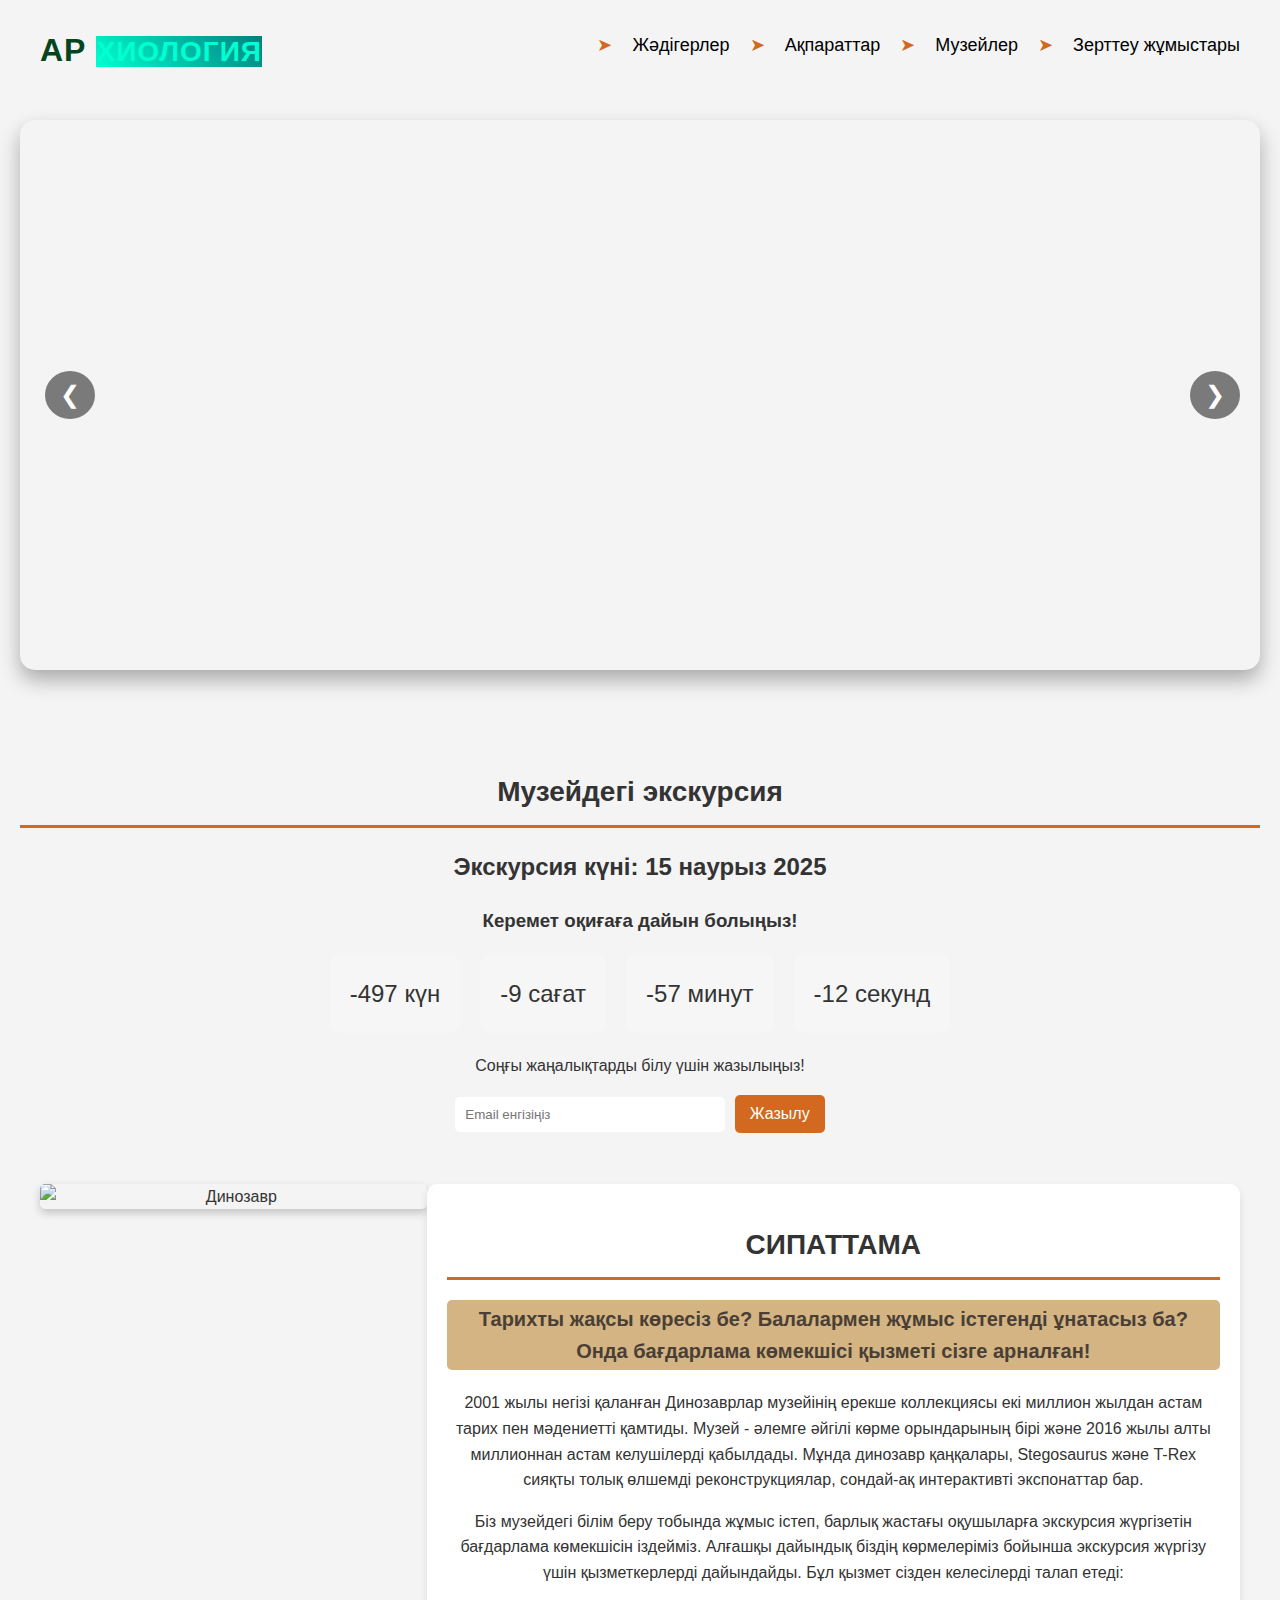
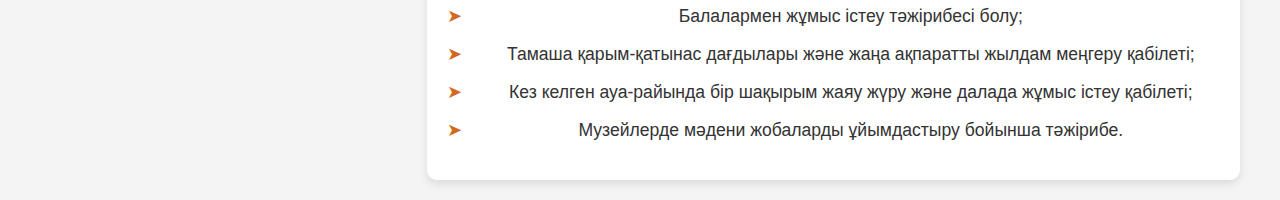
==== muzei.html @ bd17f63d "project js" ====
<!DOCTYPE html>
<html lang="en">
<head>
    <meta charset="UTF-8">
    <meta name="viewport" content="width=device-width, initial-scale=1.0">
    <title>Document</title>
    <link rel="stylesheet" href="css/muzei.css">
    <link rel="stylesheet" href="css/heologia.css">
</head>
<body>
    <header>
        <nav>
            <div class="logo"> </a> Ар <span><a class="hi" href="heologia.html">Хиология</a></span></div>
                       <ul class="nav-links">
                <li class="id"><a href="#">Жәдігерлер</a></li>
                <li class="id"><a href="#">Ақпараттар</a></li>
                <li class="id"><a href="muzei.html">Музейлер</a></li>
                <li class="id"><a href="search.html">Зерттеу жұмыстары</a></li>
            </ul>
        </nav>
    </header>
    <main>
    <div class="slider-container">
        <div class="slider">
            <div class="slide active" style="background-image: url('https://res.cloudinary.com/borghouts/image/fetch/c_fill,w_2000,h_800,q_65/https://dym4w1x0my2lx.cloudfront.net/karinimages/Fin-de-siecle-Museum-website.jpg');"></div>
            <div class="slide" style="background-image: url('https://images.unsplash.com/photo-1518998053901-5348d3961a04?fm=jpg&q=60&w=3000&ixlib=rb-4.0.3&ixid=M3wxMjA3fDB8MHxzZWFyY2h8Mnx8bXVzZXVtfGVufDB8fDB8fHww.jpg');"></div>
            <div class="slide" style="background-image: url('https://wallpapers.com/images/featured/museum-eibcgjqsiti7p69m.jpg');"></div>
            <div class="slide active" style="background-image: url('https://images.pexels.com/photos/2123337/pexels-photo-2123337.jpeg?cs=srgb&dl=pexels-andrew-2123337.jpg&fm=jpg');"></div>
            <div class="slide" style="background-image: url('https://wallpapercave.com/wp/wp2061107.jpg');"></div>
            <div class="slide" style="background-image: url('https://cosmo.org/wp-content/uploads/elementor/thumbs/flatpop230205_Cosmosphere_1298-qb9a430sl8vmhmi5o9c7hrlxmr1hsoxmtqxf0ukklc.jpg');"></div>
        </div>
        <button class="prev" onclick="prevSlide()">❮</button>
        <button class="next" onclick="nextSlide()">❯</button>
    </div>

    <div class="countdown-container">
        <h1>Музейдегі экскурсия</h1>
        <h2>Экскурсия күні: 15 наурыз 2025</h2>
        <h3>Керемет оқиғаға дайын болыңыз!</h3>
        <div class="countdown">
            <div><span id="days">00</span> күн</div>
            <div><span id="hours">00</span> сағат</div>
            <div><span id="minutes">00</span> минут</div>
            <div><span id="seconds">00</span> секунд</div>
        </div>
        <div class="subscribe">
            <p>Соңғы жаңалықтарды білу үшін жазылыңыз!</p>
            <input type="email" placeholder="Email енгізіңіз">
            <button>Жазылу</button>
        </div>
    </div><br><br>

    <section class="container">
        <div class="images">
            <img src="https://previews.123rf.com/images/ayaruta/ayaruta1902/ayaruta190200011/125603871-vector-height-wall-chart-decorated-with-cartoon-dinosaur-brontosaurus-or-diplodocus-with-tall.jpg" alt="Динозавр" class="image">
           
        </div>
        <div class="description">
            <h1>СИПАТТАМА</h1>
            <p class="highlight">
                Тарихты жақсы көресіз бе? Балалармен жұмыс істегенді ұнатасыз ба? Онда бағдарлама көмекшісі қызметі сізге арналған!
            </p>
            <p>
                2001 жылы негізі қаланған Динозаврлар музейінің ерекше коллекциясы екі миллион жылдан астам тарих пен мәдениетті қамтиды. 
                Музей - әлемге әйгілі көрме орындарының бірі және 2016 жылы алты миллионнан астам келушілерді қабылдады. 
                Мұнда динозавр қаңқалары, Stegosaurus және T-Rex сияқты толық өлшемді реконструкциялар, сондай-ақ интерактивті экспонаттар бар.
            </p>
            <p>
                Біз музейдегі білім беру тобында жұмыс істеп, барлық жастағы оқушыларға экскурсия жүргізетін бағдарлама көмекшісін іздейміз. 
                Алғашқы дайындық біздің көрмелеріміз бойынша экскурсия жүргізу үшін қызметкерлерді дайындайды. Бұл қызмет сізден келесілерді талап етеді:
            </p>
            <ul>
                <li>Балалармен жұмыс істеу тәжірибесі болу;</li>
                <li>Тамаша қарым-қатынас дағдылары және жаңа ақпаратты жылдам меңгеру қабілеті;</li>
                <li>Кез келген ауа-райында бір шақырым жаяу жүру және далада жұмыс істеу қабілеті;</li>
                <li>Музейлерде мәдени жобаларды ұйымдастыру бойынша тәжірибе.</li>
            </ul>
        </div>
    </section> 

</main>


    <script src="js/muzei.js"></script>
    
</body>
</html>
---- css/muzei.css ----
body{
    background-color: black;
}

.slider-container {
    position: relative;
    width: 100%;
    max-width: 15000px;
    height: 550px;
    margin: 50px auto;
    overflow: hidden;
    border-radius: 15px;
    box-shadow: 0px 10px 20px rgba(0, 0, 0, 0.3);
    margin-top: 100px;
}

.countdown-container {
    margin-top: 100px;
}
.countdown {
    display: flex;
    justify-content: center;
    gap: 20px;
}
.countdown div {
    background: rgba(255, 255, 255, 0.2);
    padding: 20px;
    border-radius: 10px;
    font-size: 24px;
}
.subscribe {
    margin-top: 20px;
}
input {
    padding: 10px;
    border: none;
    border-radius: 5px;
    width: 250px;
}
button {
    padding: 10px 20px;
    border: none;
    background: #8bc34a;
    color: white;
    border-radius: 5px;
    cursor: pointer;
}


.slider {
    display: flex;
    width: 100%;
    height: 100%;
}

.slide {
    flex: 0 0 100%;
    width: 100%;
    height: 100%;
    background-size: cover;
    background-position: center;
    transition: transform 0.5s ease-in-out;
}

.prev, .next {
    position: absolute;
    top: 50%;
    transform: translateY(-50%);
    background: rgba(0, 0, 0, 0.5);
    color: white;
    border: none;
    font-size: 24px;
    padding: 10px 15px;
    cursor: pointer;
    border-radius: 50%;
    transition: 0.3s;
}

.prev { left: 20px; }
.next { right: 20px; }

.prev:hover, .next:hover {
    background: rgba(0, 0, 0, 0.8);
}



body {
    font-family: 'Arial', sans-serif;
    line-height: 1.6;
    background-color: #f9f9f9;
    color: #333;
    margin: 0;
    padding: 20px;
}

.container {
    display: flex;
    max-width: 1200px;
    margin: 0 auto;
}

.images {
    flex: 1;
    display: flex;
    flex-direction: column;
    gap: 15px;
}

.image {
    width: 100%;
    border-radius: 5px;
    box-shadow: 0 4px 8px rgba(0, 0, 0, 0.2);
}

.description {
    flex: 2;
    background: #fff;
    padding: 20px;
    border-radius: 10px;
    box-shadow: 0 4px 8px rgba(0, 0, 0, 0.1);
}

h1 {
    font-size: 28px;
    color: #d2691e;
    border-bottom: 3px solid #d2691e;
    padding-bottom: 10px;
}

.highlight {
    font-size: 20px;
    font-weight: bold;
    color: #d2691e;
}

ul {
    list-style: none;
    padding: 0;
}

ul li {
    font-size: 18px;
    padding-left: 25px;
    position: relative;
}

ul li::before {
    content: "➤";
    position: absolute;
    left: 0;
    color: #d2691e;
}
---- css/heologia.css ----
body {
    font-family: 'Trajan Pro', serif;
    text-align: center;
    background-color: #f4f4f4;
}


header {
    background-color: #f4f4f4;
    padding: 15px 0;
    position: fixed;
    width: 100%;
    top: 0;
    left: 0;
    z-index: 1000;
    
   
}


nav {
    display: flex;
    justify-content: space-between;
    align-items: center;
    max-width: 1200px;
    margin: 0 auto;
    padding: 0 20px;
}

.nav-links {
    list-style: none;
    display: flex;
    gap: 20px;
}

.nav-links li {
    display: inline;
}

.nav-links li a {
    text-decoration: none;
    color: black;
    font-size: 18px;
    transition: color 0.3s ease;
}

.nav-links li a:hover {
    color: #FFD700;
}

ul {
    list-style: none;
    padding: 0;
}

ul li {
    font-size: 18px;
    padding-left: 25px;
    position: relative;
}

ul li::before {
    content: "➤";
    position: absolute;
    left: 0;
    color: #d2691e;
}




/* Логотип */
.logo {
    font-size: 32px;
    font-weight: bold;
    color: #064420;
    display: flex;
    align-items: center;
    gap: 10px;
    text-transform: uppercase;
    letter-spacing: 1px;
}

.logo span {
    color: #3b8c4d;
}

.logo span a {
    text-decoration: none;
    color: #00FFD1;
    font-weight: bold;
    font-size: 28px;
    background: linear-gradient(45deg, #00FFD1, #008080);
  
    
}

.logo span a:hover {
    background: linear-gradient(45deg, #FF1493, #FF4500);
    /* -webkit-background-clip: text;
    -webkit-text-fill-color: transparent; */
    text-shadow: 2px 2px 10px rgba(255, 20, 147, 0.6);
}

/* Батырма */
button {
    padding: 8px 15px;
    cursor: pointer;
    background-color: #d3b626;
    color: white;
    border: none;
    border-radius: 5px;
}

/* Негізгі бөлім */
.hero {
    display: flex;
    justify-content: space-between;
    align-items: center;
    padding: 60px 40px;
}

.hero-text {
    max-width: 50%;
}

.hero-text h1 {
    font-size: 48px;
    line-height: 1.2;
    margin-bottom: 20px;
}

.hero-text span {
    color: orange;
    font-weight: bold;
}

.hero-image img {
    width: 800px;
    border-radius: 20px;
    height: 300px;
}

/* Ерекше белгіленген мәтін */
.highlight {
    background-color: #d4b483;
    font-weight: bold;
    padding: 3px 5px;
    border-radius: 5px;
    color: #4a3f35;
}

/* Тізімдер */
ul {
    list-style: none;
    padding: 0;
}

ul li {
    background: url('https://img.icons8.com/ios-filled/20/9c6d38/scroll.png') no-repeat left center;
    padding-left: 35px;
    margin-bottom: 10px;
    font-size: 1.1em;
}

/* Карточкалар
#cards-container {
    display: flex;
    flex-wrap: wrap;
    gap: 20px;
    justify-content: center;
    margin-top: 30px;
}

.card {
    width: 250px;
    border: 1px solid #ccc;
    border-radius: 10px;
    box-shadow: 2px 2px 10px rgba(0, 0, 0, 0.1);
    padding: 15px;
    text-align: center;
    background-color: #fff;
}

.artifact-image {
    width: 100%;
    height: 150px;
    object-fit: cover;
    border-radius: 10px;
}


h3 {
    margin: 10px 0;
    font-size: 18px;
}

p {
    font-size: 14px;
    color: #555;
}


input {
    padding: 8px;
    width: 250px;
    margin-right: 5px;
}
 */


 body {
    font-family: Arial, sans-serif;
    background-color: #f4f4f4;
    margin: 0;
    padding: 20px;
    text-align: center;
}

h1 {
    color: #333;
}

#search-container {
    margin-bottom: 20px;
}

#search {
    padding: 10px;
    width: 300px;
    font-size: 16px;
    border: 1px solid #ccc;
    border-radius: 5px;
}

button {
    padding: 10px 15px;
    font-size: 16px;
    color: white;
    background-color:  chocolate;
    border: none;
    border-radius: 5px;
    cursor: pointer;
    margin-left: 5px;
}

button:hover {
    background-color: rgb(210, 174, 81);
}

#cards-container {
    display: flex;
    flex-wrap: wrap;
    justify-content: center;
    gap: 20px;
    margin-top: 20px;
}

.card {
    background: white;
    padding: 15px;
    border-radius: 10px;
    box-shadow: 0 0 10px rgba(0, 0, 0, 0.1);
    width: 250px;
    text-align: center;
}

.card img.artifact-image {
    width: 100%;
    height: 150px;
    object-fit: cover;
    border-radius: 5px;
}

.card h3 {
    margin: 10px 0;
    color: #333;
}

.card p {
    color: #666;
    font-size: 14px;
}
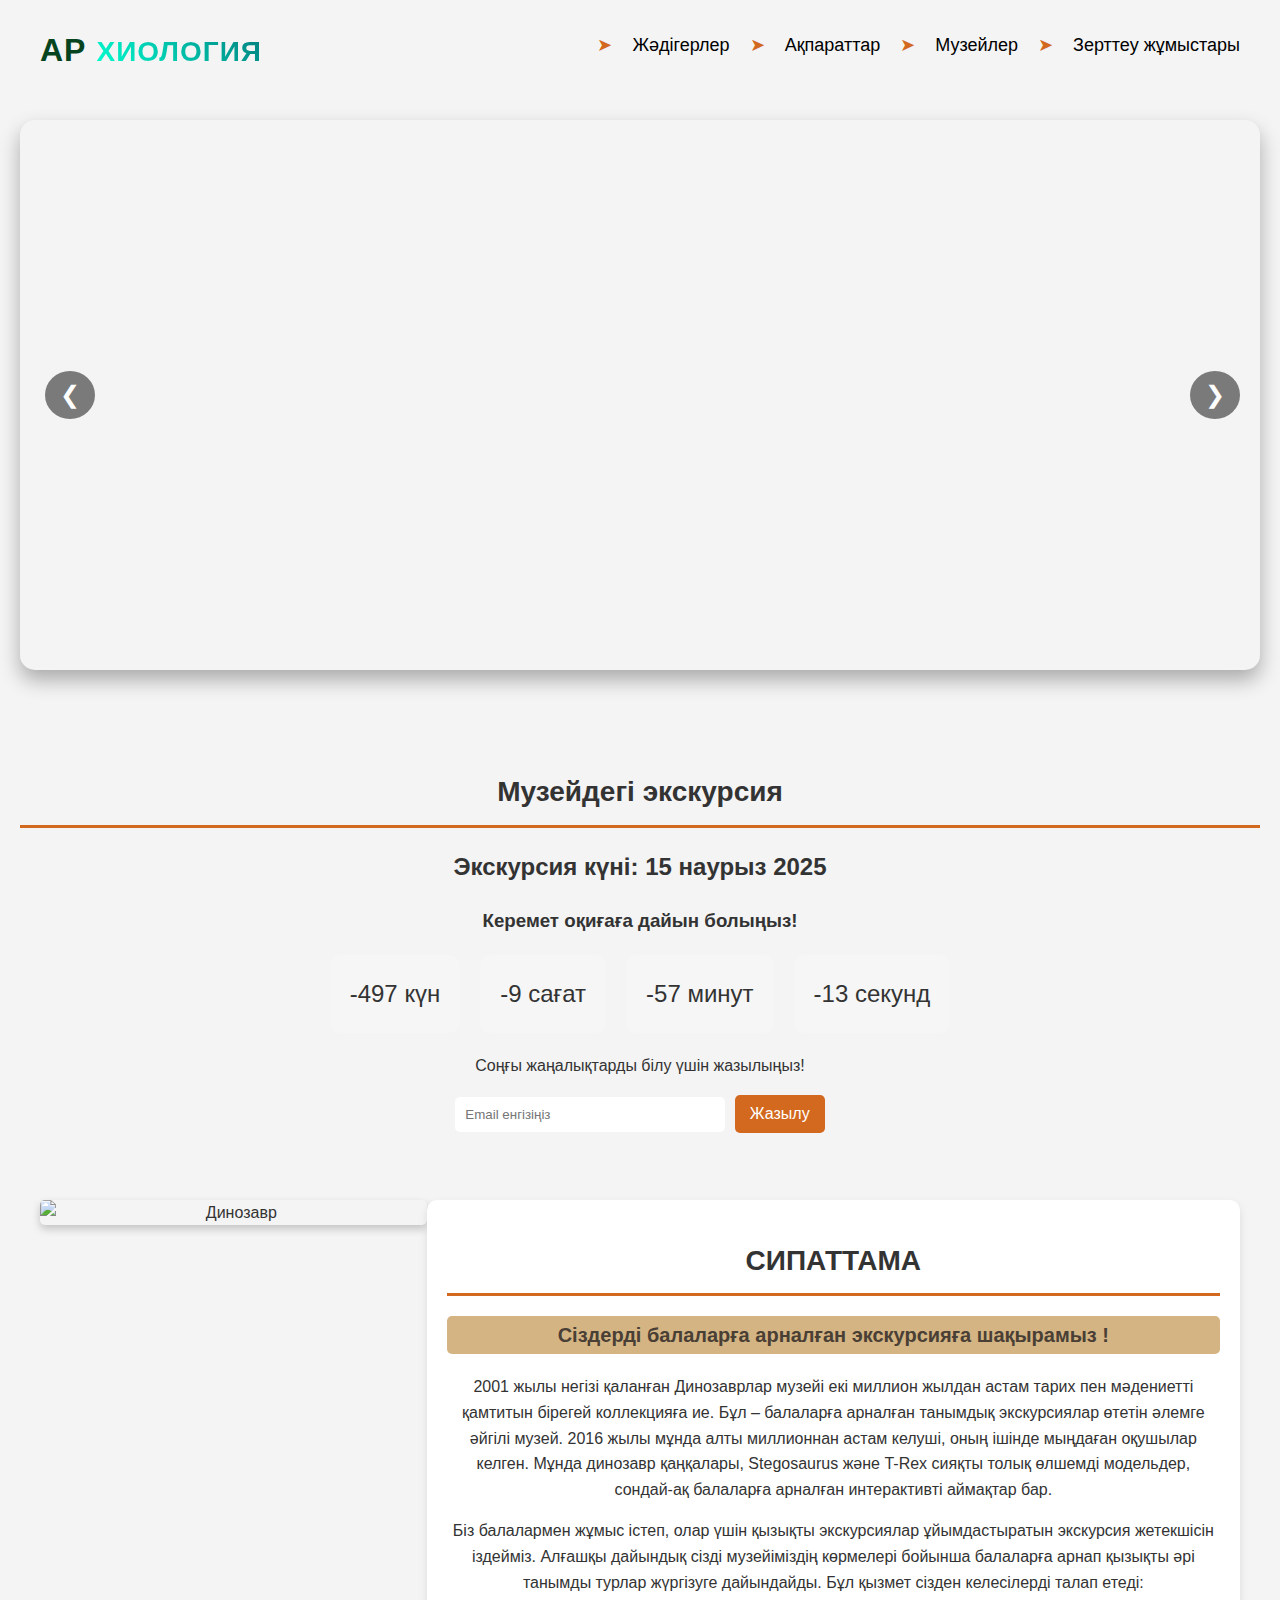
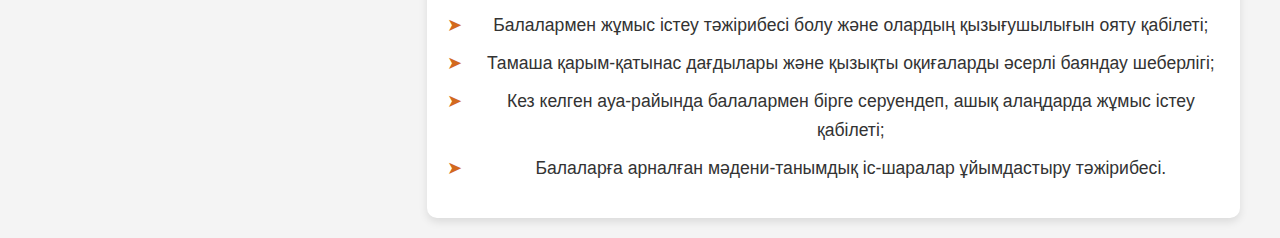
==== commit aed22202: "өзгертулер енгізілді" ====
--- a/muzei.html
+++ b/muzei.html
@@ -24,7 +24,7 @@
         <div class="slider">
             <div class="slide active" style="background-image: url('https://res.cloudinary.com/borghouts/image/fetch/c_fill,w_2000,h_800,q_65/https://dym4w1x0my2lx.cloudfront.net/karinimages/Fin-de-siecle-Museum-website.jpg');"></div>
             <div class="slide" style="background-image: url('https://images.unsplash.com/photo-1518998053901-5348d3961a04?fm=jpg&q=60&w=3000&ixlib=rb-4.0.3&ixid=M3wxMjA3fDB8MHxzZWFyY2h8Mnx8bXVzZXVtfGVufDB8fDB8fHww.jpg');"></div>
-            <div class="slide" style="background-image: url('https://wallpapers.com/images/featured/museum-eibcgjqsiti7p69m.jpg');"></div>
+            <div class="slide" style="background-image: url('https://images.unsplash.com/photo-1491156855053-9cdff72c7f85?fm=jpg&q=60&w=3000&ixlib=rb-4.0.3&ixid=M3wxMjA3fDB8MHxzZWFyY2h8Mnx8bXVzZXVtJTIwaW50ZXJpb3J8ZW58MHx8MHx8fDA%3D');"></div>
             <div class="slide active" style="background-image: url('https://images.pexels.com/photos/2123337/pexels-photo-2123337.jpeg?cs=srgb&dl=pexels-andrew-2123337.jpg&fm=jpg');"></div>
             <div class="slide" style="background-image: url('https://wallpapercave.com/wp/wp2061107.jpg');"></div>
             <div class="slide" style="background-image: url('https://cosmo.org/wp-content/uploads/elementor/thumbs/flatpop230205_Cosmosphere_1298-qb9a430sl8vmhmi5o9c7hrlxmr1hsoxmtqxf0ukklc.jpg');"></div>
@@ -45,8 +45,9 @@
         </div>
         <div class="subscribe">
             <p>Соңғы жаңалықтарды білу үшін жазылыңыз!</p>
-            <input type="email" placeholder="Email енгізіңіз">
-            <button>Жазылу</button>
+            <input type="email" id="email" placeholder="Email енгізіңіз">
+            <button onclick="subscribe()" >Жазылу</button>
+            <p id="message"></p>
         </div>
     </div><br><br>
 
@@ -56,6 +57,28 @@
            
         </div>
         <div class="description">
+            <h1>СИПАТТАМА</h1>
+            <p class="highlight">
+               Сіздерді балаларға арналған экскурсияға шақырамыз !
+            </p>
+            <p>
+                2001 жылы негізі қаланған Динозаврлар музейі екі миллион жылдан астам тарих пен мәдениетті қамтитын бірегей коллекцияға ие. 
+                Бұл – балаларға арналған танымдық экскурсиялар өтетін әлемге әйгілі музей. 2016 жылы мұнда алты миллионнан астам келуші, оның ішінде мыңдаған оқушылар келген. 
+                Мұнда динозавр қаңқалары, Stegosaurus және T-Rex сияқты толық өлшемді модельдер, сондай-ақ балаларға арналған интерактивті аймақтар бар.
+            </p>
+            <p>
+                Біз балалармен жұмыс істеп, олар үшін қызықты экскурсиялар ұйымдастыратын экскурсия жетекшісін іздейміз. 
+                Алғашқы дайындық сізді музейіміздің көрмелері бойынша балаларға арнап қызықты әрі танымды турлар жүргізуге дайындайды. Бұл қызмет сізден келесілерді талап етеді:
+            </p>
+            <ul>
+                <li>Балалармен жұмыс істеу тәжірибесі болу және олардың қызығушылығын ояту қабілеті;</li>
+                <li>Тамаша қарым-қатынас дағдылары және қызықты оқиғаларды әсерлі баяндау шеберлігі;</li>
+                <li>Кез келген ауа-райында балалармен бірге серуендеп, ашық алаңдарда жұмыс істеу қабілеті;</li>
+                <li>Балаларға арналған мәдени-танымдық іс-шаралар ұйымдастыру тәжірибесі.</li>
+            </ul>
+        </div>
+        
+        <!-- <div class="description">
             <h1>СИПАТТАМА</h1>
             <p class="highlight">
                 Тарихты жақсы көресіз бе? Балалармен жұмыс істегенді ұнатасыз ба? Онда бағдарлама көмекшісі қызметі сізге арналған!
@@ -76,7 +99,7 @@
                 <li>Музейлерде мәдени жобаларды ұйымдастыру бойынша тәжірибе.</li>
             </ul>
         </div>
-    </section> 
+    </section>  -->
 
 </main>
 
--- a/css/muzei.css
+++ b/css/muzei.css
@@ -83,8 +83,6 @@
     background: rgba(0, 0, 0, 0.8);
 }
 
-
-
 body {
     font-family: 'Arial', sans-serif;
     line-height: 1.6;
@@ -151,3 +149,26 @@
     left: 0;
     color: #d2691e;
 }
+
+@media (max-width: 1024px) {
+    .content .box {
+        width: 100%;
+    }
+    
+    nav a {
+        font-size: 16px;
+    }
+}
+
+/* Телефондар (максимум 768px) */
+@media (max-width: 768px) {
+    .content {
+        flex-direction: column;
+    }
+}
+
+@media (min-width: 1024px) {
+    .content .box {
+        width: 48%;
+    }
+}
--- a/css/heologia.css
+++ b/css/heologia.css
@@ -92,14 +92,15 @@
     font-weight: bold;
     font-size: 28px;
     background: linear-gradient(45deg, #00FFD1, #008080);
-  
-    
+    -webkit-background-clip: text;
+    -webkit-text-fill-color: transparent;
+    transition: all 0.3s ease-in-out;
 }
 
 .logo span a:hover {
     background: linear-gradient(45deg, #FF1493, #FF4500);
-    /* -webkit-background-clip: text;
-    -webkit-text-fill-color: transparent; */
+    -webkit-background-clip: text;
+    -webkit-text-fill-color: transparent;
     text-shadow: 2px 2px 10px rgba(255, 20, 147, 0.6);
 }
 
@@ -137,9 +138,9 @@
 }
 
 .hero-image img {
-    width: 800px;
+    width: 650px;
     border-radius: 20px;
-    height: 300px;
+    height: 350px;
 }
 
 /* Ерекше белгіленген мәтін */
@@ -163,6 +164,31 @@
     margin-bottom: 10px;
     font-size: 1.1em;
 }
+
+@media (max-width: 1024px) {
+    .content .box {
+        width: 100%; /
+    }
+    
+    nav a {
+        font-size: 16px;
+    }
+}
+
+/* Телефондар (максимум 768px) */
+@media (max-width: 768px) {
+    .content {
+        flex-direction: column;
+    }
+}
+
+@media (min-width: 1024px) {
+    .content .box {
+        width: 48%;
+    }
+}
+
+
 
 /* Карточкалар
 #cards-container {
@@ -264,6 +290,12 @@
     box-shadow: 0 0 10px rgba(0, 0, 0, 0.1);
     width: 250px;
     text-align: center;
+    transition: transform 0.3s ease-in-out;
+}
+
+.card:hover {
+    transform: scale(1.05);
+
 }
 
 .card img.artifact-image {
